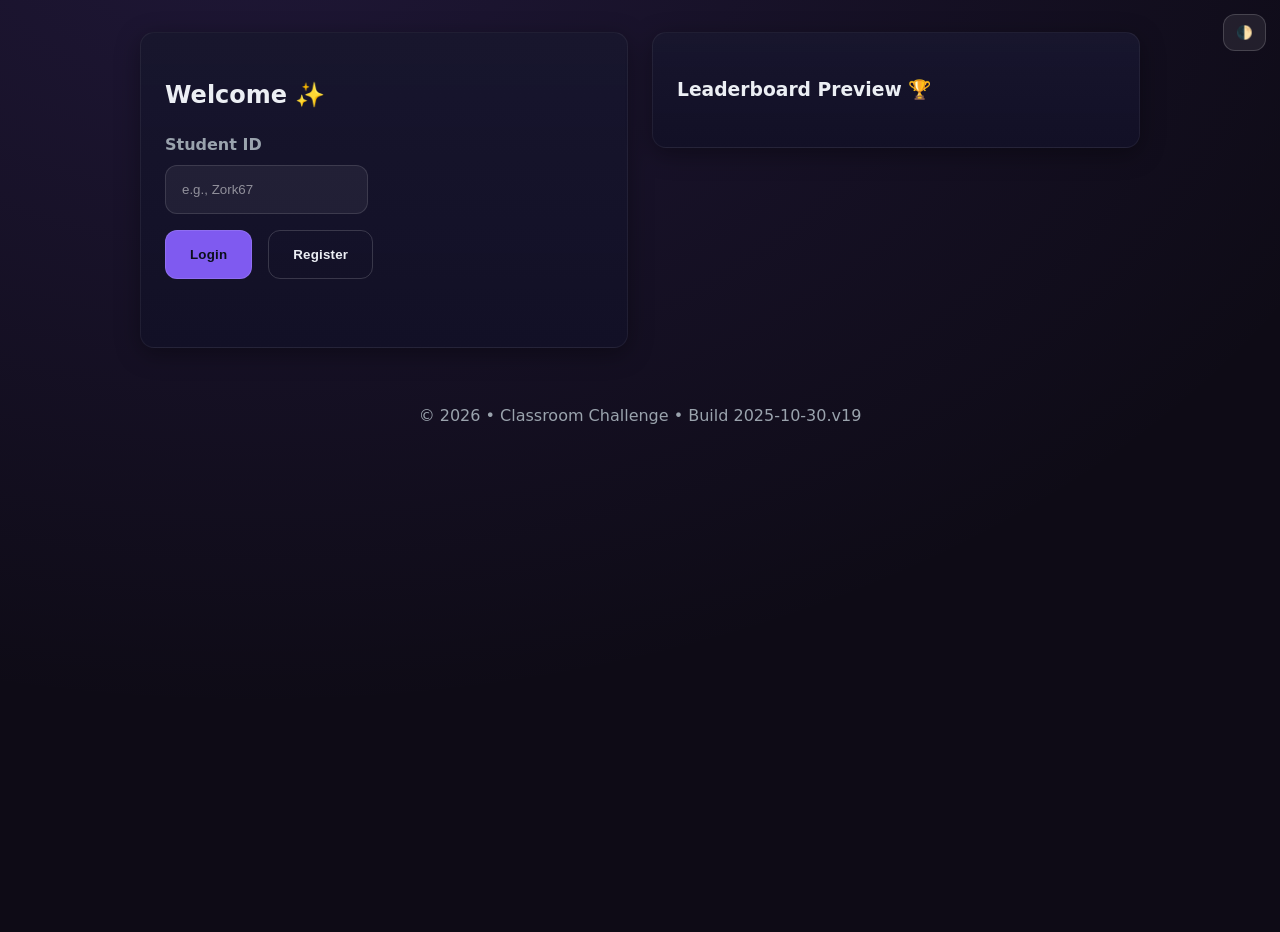
==== index.html @ f649332f "Implement avatar selection and display features Added avatar selection functionality with avatar pic" ====
<!doctype html>
<html lang="en">
<head>
  <meta charset="utf-8" />
  <meta http-equiv="Cache-Control" content="no-cache, no-store, must-revalidate" />
  <meta http-equiv="Pragma" content="no-cache" />
  <meta http-equiv="Expires" content="0" />
  <meta name="viewport" content="width=device-width, initial-scale=1" />
  <title>Classroom Challenge</title>
  <script>window.ASSET_VERSION='2025-10-30.v19';</script>
  <link rel="stylesheet" href="style.css?v=uc20" />
</head>
<body data-state="auth-id">
  <button id="themeToggle" class="theme-toggle" aria-label="Toggle theme">🌓</button>

  <!-- Global Busy Overlay (auth-only) -->
  <div id="busyOverlay" class="busy-overlay hidden" aria-live="polite" aria-atomic="true">
    <div class="busy-box">
      <div class="spinner"></div>
      <div class="busy-text">Processing…</div>
    </div>
  </div>

  <main>
    <!-- Auth layout -->
    <section id="authLayout" class="auth-layout cardless">
      <div class="auth-left">
        <section id="identifyPanel" class="card">
          <h2>Welcome ✨</h2>
          <div class="row">
            <label>Student ID
              <input id="idOnly" autocomplete="username" placeholder="e.g., Zork67">
            </label>
          </div>
          <div class="actions">
            <button id="idLoginBtn">Login</button>
            <button id="idRegisterBtn" class="secondary">Register</button>
          </div>
          <p id="idMsg" class="msg"></p>
        </section>

        <section id="pinPanel" class="card">
          <h2 id="helloName">Hi! 👋</h2>
          <div class="row pin-row">
            <div class="input-wrap">
              <label>PIN
                <input id="pin" type="password" autocomplete="current-password" placeholder="4–8 digits">
              </label>
            </div>
            <label class="remember small"><input type="checkbox" id="rememberPin"> Remember PIN</label>
          </div>
          <div class="actions">
            <button id="primaryAuthBtn">Login</button>
            <button id="backToIdBtn" class="secondary">Back</button>
          </div>
          <p id="loginMsg" class="msg"></p>
        </section>
      </div>

      <aside id="lbPreview" class="card lb-preview">
        <h3>Leaderboard Preview 🏆</h3>
        <ol id="leaderboardPreview" class="tight"></ol>
      </aside>
    </section>

    <!-- App -->
    <section id="dashboard" class="card">
      <div class="grid two">
        <div class="card" id="profileCard">
          <h2>Profile 👤</h2>

          <!-- avatar + name row (added) -->
          <div class="profile-row">
            <img id="profileAvatar" class="avatar-img" alt="Avatar" />
            <strong id="displayName">—</strong>
          </div>

          <p>Coins: <span class="coin-emoji">🪙</span> <span id="coinBalance">0</span></p>

          <!-- choose avatar trigger (added) -->
          <button id="chooseAvatarBtn" class="secondary" type="button">Choose Avatar</button>

          <!-- avatar picker panel (hidden by default; added) -->
          <div id="avatarPickerPanel" class="avatar-picker hidden" aria-label="Choose an avatar"></div>

          <button id="logoutBtn" class="secondary">Logout</button>
        </div>
        <div class="card" id="boardCard">
          <h2>Leaderboard 🏆</h2>
          <ol id="leaderboard"></ol>
        </div>
      </div>

      <section class="card" id="activitiesCard">
        <div class="section-head">
          <h2>Activities 🧩</h2>
        </div>
        <div id="activities" class="activities"></div>
      </section>

      <!-- Archive Drawer -->
      <section class="card archive">
        <button id="archiveToggle" class="archive-toggle" aria-expanded="false">📂 Archive (Previous Activities)</button>
        <div id="archivePanel" class="archive-panel" hidden>
          <ul id="archiveList" class="archive-list"></ul>
        </div>
      </section>
    </section>
  </main>

  <div id="toast" class="toast hidden"></div>
  <footer class="footer">© <span id="year"></span> • Classroom Challenge • Build <span id="build"></span></footer>

  <!-- scripts -->
  <script src="config.js?v=2"></script>
  <script src="app.js?v=uc19"></script>
  <!-- avatar extension scripts (to be added in later steps) -->
  <script src="app-avatar-patch.js?v=uc19"></script>
  <script src="plugins/avatarPicker.js?v=uc19"></script>
</body>
</html>
---- style.css ----
/* ================================
   Classroom Challenge • style.css
   v19 + Auth Layout Centered (2-col → 1-col)
   ================================ */

/* ---- Theme + Scale (Ultraviolet Catastrophe palette) ---- */
:root{
  --bg:#0e0b16; --text:#eceff4; --card:#131129; --muted:#9aa3ad;
  --accent:#7F5AF0; --accent-amber:#FFB648; --accent-teal:#2E7D8F; --accent-navy:#1A1F3B;
  --good:#43d17a; --warn:#ffcc66; --bad:#ff6b6b;
  --s-1:4px; --s0:0px; --s1:8px; --s2:16px; --s3:24px; --s4:32px;
  --r:14px; --shadow:0 6px 24px rgba(0,0,0,.35);
}
:root.light{
  --bg:#f6f7fb; --text:#0f1220; --card:#ffffff; --muted:#6a7283;
  --accent:#6D4EFF; --accent-amber:#FF9F2E; --accent-teal:#2B7F8E; --accent-navy:#1D2344;
  --good:#1aa163; --warn:#b67200; --bad:#c0392b; --shadow:0 8px 24px rgba(0,0,0,.08);
}

/* ---- Base ---- */
*{ box-sizing:border-box; }
html,body{ height:100%; }
body{
  margin:0;
  font:16px/1.5 system-ui, Segoe UI, Roboto, Arial, sans-serif;
  color:var(--text);
  background:var(--bg);
}
/* Static cosmic gradient background (does not scroll) */
body::before{
  content:'';
  position:fixed; inset:0; z-index:-1; pointer-events:none;
  background:
    radial-gradient(1200px 800px at 20% -10%, rgba(127,90,240,.15), transparent),
    var(--bg);
}

main{ max-width:1100px; margin:var(--s4) auto; padding:0 var(--s2); }

/* ---- Cards ---- */
.card{
  background:linear-gradient(180deg, rgba(255,255,255,.02), rgba(0,0,0,.08)), var(--card);
  border:1px solid rgba(255,255,255,.06);
  border-radius:var(--r);
  padding:var(--s3);
  box-shadow:var(--shadow);
}
.cardless{ background:transparent; border:none; box-shadow:none; padding:0; }

/* ---- Typography + Layout helpers ---- */
.row{ margin:var(--s1) 0; display:flex; gap:var(--s2); align-items:center; }
.row.stack{ flex-direction:column; align-items:stretch; }

label{ display:flex; flex-direction:column; gap:var(--s1); font-weight:600; color:var(--muted); }
input{
  padding:var(--s2);
  border-radius:12px;
  border:1px solid rgba(255,255,255,.12);
  background:rgba(255,255,255,.06);
  color:var(--text);
  outline:none;
  width:100%;
}
input::placeholder{ color:rgba(255,255,255,.5); }

button{
  padding:var(--s2) var(--s3);
  border-radius:12px;
  border:1px solid rgba(255,255,255,.12);
  background:var(--accent);
  color:#0b0f1a;
  font-weight:800;
  letter-spacing:.2px;
  cursor:pointer;
  transition:transform .05s ease, filter .2s ease;
}
button:hover{ filter:brightness(1.08); }
button:active{ transform:translateY(1px); }
button.secondary{ background:transparent; color:var(--text); border-color:rgba(255,255,255,.16); }
button:disabled{ opacity:.6; cursor:not-allowed; }
.actions{ display:flex; gap:var(--s2); margin-top:var(--s2); flex-wrap:wrap; }
.msg{ min-height:1.25em; color:var(--warn); margin-top:var(--s1); }
.hidden{ display:none !important; }
.muted{ color:var(--muted); } .small{ font-size:0.92rem; color:var(--muted); }

/* ---- Theme toggle button ---- */
.theme-toggle{
  position:fixed; top:14px; right:14px;
  z-index:10000;
  padding:10px 12px;
  border-radius:12px;
  background:rgba(255,255,255,.08);
  border:1px solid rgba(255,255,255,.16);
  color:var(--text);
}

/* =========================================
   AUTH LAYOUT: centered two-column → one-column
   ========================================= */
#authLayout{
  /* center the whole auth section on the page */
  max-width:1000px;
  margin:0 auto var(--s4);
  display:grid;
  grid-template-columns: 1fr 1fr;   /* two columns on wide screens */
  gap:var(--s3);
  align-items:start;                /* align tops so headings line up */
  justify-content:center;           /* center the grid within main */
}

/* left side contains identify + pin panels stacked */
.auth-left{
  display:grid;
  align-content:start;
  gap:var(--s3);
  min-width:340px;                  /* keeps card from getting too skinny */
}

/* right side leaderboard preview card */
#lbPreview{
  min-width:340px;
}

/* tighter list in preview */
#leaderboardPreview.tight{
  margin:0; padding-left:1.25rem;
}
#leaderboardPreview li{ margin:4px 0; }

/* Responsive: on narrower screens, stack vertically and keep centered width */
@media (max-width: 980px){
  #authLayout{
    grid-template-columns: 1fr;     /* single column */
    max-width: 640px;               /* keep it nicely centered */
  }
  .auth-left, #lbPreview{
    min-width: unset;
  }
}

/* ---- App visibility states ---- */
#identifyPanel, #pinPanel, #authLayout, #dashboard{ display:none; }
body[data-state="auth-id"] #authLayout{ display:grid; }
body[data-state="auth-id"] #identifyPanel{ display:block; }
body[data-state="auth-pin"] #authLayout{ display:grid; }
body[data-state="auth-pin"] #pinPanel{ display:block; }
body[data-state="app"] #dashboard{ display:block; }

/* ---- Busy overlay (auth actions only) ---- */
.busy-overlay{
  position:fixed; inset:0;
  background:rgba(10,12,22,.6);
  display:flex; align-items:center; justify-content:center;
  backdrop-filter:blur(2px);
  z-index:9999;
}
.busy-overlay.hidden{ display:none !important; }
.busy-box{
  background:rgba(255,255,255,.06);
  border:1px solid rgba(255,255,255,.16);
  padding:20px 24px; border-radius:14px;
  display:flex; gap:12px; align-items:center;
  box-shadow:var(--shadow);
}
.spinner{
  width:22px; height:22px;
  border:3px solid rgba(255,255,255,.35);
  border-top-color: var(--accent);
  border-radius:50%;
  animation:spin .7s linear infinite;
}
@keyframes spin{ to{ transform: rotate(360deg); } }
.busy-text{ font-weight:700; letter-spacing:.2px; }

/* =========================================
   DASHBOARD
   ========================================= */
.grid.two{ display:grid; grid-template-columns:1fr 1fr; gap:var(--s3); }
@media (max-width:1000px){ .grid.two{ grid-template-columns:1fr; } }

/* Profile / Leaderboard cards inside dashboard */
#profileCard p, #boardCard ol{ margin: .25rem 0; }

/* ---- Activities Grid: responsive 4→3→2→1 with max width ---- */
#activities{
  --tile-min: 240px;
  --tile-max: 300px;
  max-width: calc(4 * var(--tile-max) + 3 * var(--s2));
  margin-inline:auto;
}
@media (max-width:1200px){
  #activities{ max-width: calc(3 * var(--tile-max) + 2 * var(--s2)); }
}
@media (max-width:900px){
  #activities{ max-width: calc(2 * var(--tile-max) + 1 * var(--s2)); }
}

.activities{
  display:grid;
  grid-auto-flow: row dense;
  grid-template-columns: repeat(auto-fit, minmax(var(--tile-min), var(--tile-max)));
  gap:var(--s2);
  justify-content:start;
  align-items:start;
}
.activity{ width:100%; }

/* ---- Activity Tile ---- */
.activity{
  position:relative;
  padding:var(--s2);
  border:1px solid rgba(255,255,255,.12);
  border-radius:12px;
  background:rgba(255,255,255,.03);
  transition:filter .25s ease, opacity .25s ease, transform .25s ease;
  overflow:hidden;
}
.activity h3{ margin:0 0 var(--s1) 0; font-size:1.05rem; }
.activity p{ margin:.25rem 0; }
.activity .row{ margin-top:var(--s2); }

/* ensure submit button doesn’t stretch full width */
.activity .row.stack button{ width:auto; align-self:flex-start; }

.activity.locked{ pointer-events:none; }
.activity.done{ opacity:.6; filter:grayscale(.25) brightness(.95); }

/* ---- Per-tile processing overlay (no spinner) + shimmer verdict ---- */
.activity::before, .activity::after{ position:absolute; content:''; pointer-events:none; }
.activity::before{ display:none; }
.activity.processing::before{ display:block; inset:0; background:rgba(10,12,22,.35); }

/* shimmer verdict then fade to gray */
.activity.success::before,
.activity.fail::before,
.activity.neutral::before{
  display:block; inset:0; opacity:0; animation-fill-mode:forwards;
}
.activity.success::before{ animation: verdictGreen 700ms ease, fadeGray 600ms ease 700ms forwards; }
.activity.fail::before{    animation: verdictRed   700ms ease, fadeGray 600ms ease 700ms forwards; }
.activity.neutral::before{ animation: verdictYellow700 700ms ease, fadeGray 600ms ease 700ms forwards; }

@keyframes verdictGreen{
  0%{opacity:0;background:rgba(67,209,122,0);}
  35%{opacity:1;background:rgba(67,209,122,.35);}
  70%{background:rgba(67,209,122,.28);}
  100%{opacity:1;background:rgba(67,209,122,.22);}
}
@keyframes verdictRed{
  0%{opacity:0;background:rgba(255,107,107,0);}
  35%{opacity:1;background:rgba(255,107,107,.35);}
  70%{background:rgba(255,107,107,.28);}
  100%{opacity:1;background:rgba(255,107,107,.22);}
}
@keyframes verdictYellow700{
  0%{opacity:0;background:rgba(255,204,102,0);}
  35%{opacity:1;background:rgba(255,204,102,.45);}
  70%{background:rgba(255,204,102,.32);}
  100%{opacity:1;background:rgba(255,204,102,.26);}
}
@keyframes fadeGray{ to{ background:rgba(128,128,128,.18); } }

/* ---- Tile Toast (centered overlay) ---- */
.tile-toast{
  position:absolute;
  top:50%; left:50%;
  transform:translate(-50%, -50%);
  background:rgba(0,0,0,.85); color:#fff;
  padding:8px 12px; border-radius:10px; font-size:.95rem; pointer-events:none;
  opacity:0; white-space:nowrap; z-index:40; animation:tileToast 2s ease forwards;
  box-shadow:var(--shadow);
}
.tile-toast.good{ background:rgba(67,209,122,.9); }
.tile-toast.bad{ background:rgba(255,107,107,.9); }
.tile-toast.info{ background:rgba(255,204,102,.95); color:#1a1a1a; }

@keyframes tileToast{
  0%{ opacity:0; transform:translate(-50%,-40%); }
  10%{ opacity:1; transform:translate(-50%,-50%); }
  90%{ opacity:1; }
  100%{ opacity:0; transform:translate(-50%,-60%); }
}

/* ---- Slide-to-end animation when processing ---- */
.activity.moving{ animation: slideToEnd 250ms ease; }
@keyframes slideToEnd{
  from{ transform:translateX(0); opacity:1; }
  to{ transform:translateX(6px); opacity:.98; }
}

/* ---- Archive Drawer ---- */
.archive{ margin-top:var(--s3); }
.archive-toggle{
  width:100%; text-align:left; display:flex; align-items:center; gap:10px;
  background:transparent; color:var(--text);
  border-color:rgba(255,255,255,.16);
}
.archive-toggle[aria-expanded="true"]::after{ content:'▲'; margin-left:auto; }
.archive-toggle[aria-expanded="false"]::after{ content:'▼'; margin-left:auto; }

.archive-panel{ margin-top:var(--s2); }
.archive-list{ list-style:none; padding:0; margin:0; display:grid; gap:var(--s2); }
.archive-item{
  border:1px solid rgba(255,255,255,.12);
  border-radius:12px;
  padding:var(--s2);
  background:rgba(255,255,255,.03);
}
.archive-item .hdr{ display:flex; gap:10px; align-items:center; justify-content:space-between; }
.archive-item .meta{ color:var(--muted); font-size:.9rem; }
.archive-item .detail{ margin-top:8px; display:none; }
.archive-item[aria-expanded="true"] .detail{ display:block; }
.archive-item .pill{ font-size:.8rem; padding:2px 8px; border-radius:999px; border:1px solid rgba(255,255,255,.18); }
.pill.good{    background:rgba(67,209,122,.18); border-color:rgba(67,209,122,.35); }
.pill.bad{     background:rgba(255,107,107,.18); border-color:rgba(255,107,107,.35); }
.pill.neutral{ background:rgba(255,204,102,.2); border-color:rgba(255,204,102,.4); }
.archive-item .answer{ white-space:pre-wrap; background:rgba(0,0,0,.2); padding:6px 8px; border-radius:8px; }
.archive-item .correct{ opacity:.9; }

/* ---- Footer & Global Toast ---- */
.footer{ text-align:center; color:var(--muted); padding:24px 0 48px; }
.toast{
  position:fixed; left:50%; bottom:24px; transform:translateX(-50%);
  background:rgba(0,0,0,.8); color:#fff; padding:10px 14px; border-radius:10px; box-shadow:var(--shadow);
  z-index:10000;
}
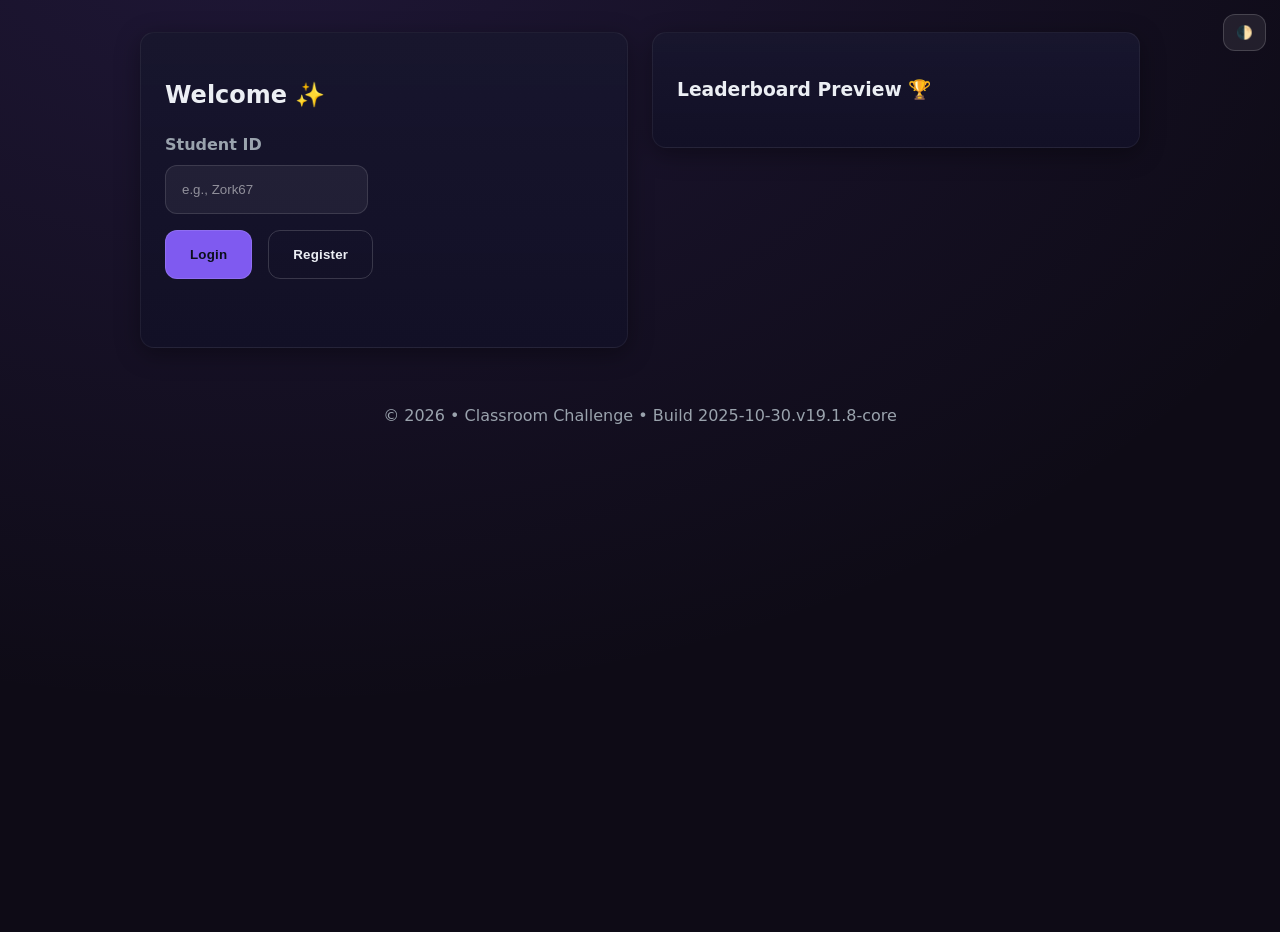
==== commit 9eff73e4: "Update index.html" ====
--- a/index.html
+++ b/index.html
@@ -7,8 +7,8 @@
   <meta http-equiv="Expires" content="0" />
   <meta name="viewport" content="width=device-width, initial-scale=1" />
   <title>Classroom Challenge</title>
-  <script>window.ASSET_VERSION='2025-10-30.v19';</script>
-  <link rel="stylesheet" href="style.css?v=uc20" />
+  <script>window.ASSET_VERSION='2025-10-30.v19.1.8-core';</script>
+  <link rel="stylesheet" href="style.css?v=uc22" />
 </head>
 <body data-state="auth-id">
   <button id="themeToggle" class="theme-toggle" aria-label="Toggle theme">🌓</button>
@@ -64,46 +64,72 @@
     </section>
 
     <!-- App -->
-    <section id="dashboard" class="card">
+    <section id="dashboard">
+      <!-- top row: 2-column layout -->
       <div class="grid two">
-        <div class="card" id="profileCard">
+        <!-- PROFILE CARD (panel-scoped busy) -->
+        <div class="card cc-panel" id="profileCard" data-panel="profile">
           <h2>Profile 👤</h2>
 
-          <!-- avatar + name row (added) -->
+          <!-- avatar + name + coins -->
           <div class="profile-row">
             <img id="profileAvatar" class="avatar-img" alt="Avatar" />
-            <strong id="displayName">—</strong>
+            <div>
+              <div id="displayName">—</div>
+              <div>Coins: 🪙 <span id="coinBalance">0</span></div>
+            </div>
           </div>
 
-          <p>Coins: <span class="coin-emoji">🪙</span> <span id="coinBalance">0</span></p>
-
-          <!-- choose avatar trigger (added) -->
+          <!-- choose avatar trigger -->
           <button id="chooseAvatarBtn" class="secondary" type="button">Choose Avatar</button>
 
-          <!-- avatar picker panel (hidden by default; added) -->
-          <div id="avatarPickerPanel" class="avatar-picker hidden" aria-label="Choose an avatar"></div>
+          <!-- avatar picker panel (hidden until button is used) -->
+          <div id="avatarPickerPanel" class="avatar-picker hidden"></div>
 
-          <button id="logoutBtn" class="secondary">Logout</button>
+          <!-- logout button -->
+          <button id="logoutBtn" class="secondary" type="button" style="margin-top: 0.75rem;">
+            Logout
+          </button>
+
+          <!-- panel busy overlay -->
+          <div class="panel-busy-overlay" aria-hidden="true"></div>
         </div>
-        <div class="card" id="boardCard">
-          <h2>Leaderboard 🏆</h2>
+
+        <!-- LEADERBOARD CARD (panel-scoped busy) -->
+        <div class="card cc-panel" id="boardCard" data-panel="leaderboard">
+          <div class="lb-header">
+            <h2>Leaderboard 🏆</h2>
+            <button id="lbToggle" class="secondary small" type="button">Show all</button>
+          </div>
           <ol id="leaderboard"></ol>
+
+          <!-- panel busy overlay -->
+          <div class="panel-busy-overlay" aria-hidden="true"></div>
         </div>
       </div>
 
-      <section class="card" id="activitiesCard">
+      <!-- full-width activities (panel-scoped busy) -->
+      <section class="card cc-panel" id="activitiesCard" data-panel="activities">
         <div class="section-head">
           <h2>Activities 🧩</h2>
         </div>
         <div id="activities" class="activities"></div>
+
+        <!-- panel busy overlay -->
+        <div class="panel-busy-overlay" aria-hidden="true"></div>
       </section>
 
-      <!-- Archive Drawer -->
-      <section class="card archive">
-        <button id="archiveToggle" class="archive-toggle" aria-expanded="false">📂 Archive (Previous Activities)</button>
+      <!-- Archive Drawer (panel-scoped busy) -->
+      <section class="card archive cc-panel" data-panel="archive">
+        <button id="archiveToggle" class="archive-toggle" aria-expanded="false">
+          📂 Archive (Previous Activities)
+        </button>
         <div id="archivePanel" class="archive-panel" hidden>
           <ul id="archiveList" class="archive-list"></ul>
         </div>
+
+        <!-- panel busy overlay -->
+        <div class="panel-busy-overlay" aria-hidden="true"></div>
       </section>
     </section>
   </main>
@@ -113,9 +139,13 @@
 
   <!-- scripts -->
   <script src="config.js?v=2"></script>
-  <script src="app.js?v=uc19"></script>
-  <!-- avatar extension scripts (to be added in later steps) -->
-  <script src="app-avatar-patch.js?v=uc19"></script>
-  <script src="plugins/avatarPicker.js?v=uc19"></script>
+  <!-- core app (auth, dashboard, activities, submit) -->
+  <script src="app.js?v=uc22"></script>
+  <!-- non-core UI (archive toggle, leaderboard toggle, etc.) -->
+  <script src="app-ui.js?v=uc22"></script>
+  <!-- avatar glue (instant picker, avatar render, fixes) -->
+  <script src="app-avatar-patch.js?v=uc22"></script>
+  <!-- plugin picker (optional, used by avatar glue) -->
+  <script src="plugins/avatarPicker.js?v=uc22"></script>
 </body>
 </html>
--- a/style.css
+++ b/style.css
@@ -324,3 +324,266 @@
   background:rgba(0,0,0,.8); color:#fff; padding:10px 14px; border-radius:10px; box-shadow:var(--shadow);
   z-index:10000;
 }
+
+/* ============================
+   Avatar UI (v19.1.6 plan)
+   ============================ */
+
+/* row in Profile card: avatar + name side-by-side */
+.profile-row {
+  display: flex;
+  align-items: center;
+  gap: 12px;
+  margin-bottom: 10px;
+}
+
+/* main avatar in profile */
+.avatar-img {
+  width: 54px;
+  height: 54px;
+  border-radius: 50%;
+  object-fit: cover;
+  background: rgba(255,255,255,.05);
+  border: 2px solid rgba(255,255,255,.12);
+}
+
+/* tiny version (for leaderboard later) */
+.avatar-img.sm {
+  width: 30px;
+  height: 30px;
+  border-width: 1px;
+}
+
+/* the container in index.html we added:
+   <div id="avatarPickerPanel" class="avatar-picker hidden">...</div> */
+.avatar-picker {
+  margin-top: 12px;
+  display: grid;
+  grid-template-columns: repeat(auto-fill, minmax(72px, 1fr));
+  gap: 10px;
+  max-width: 380px;          /* prevents panel from stretching the card */
+  max-height: 220px;
+  overflow-y: auto;
+  background: rgba(0,0,0,.25);
+  border: 1px solid rgba(255,255,255,.04);
+  border-radius: 12px;
+  padding: 10px;
+}
+
+/* individual avatar tile */
+.avatar-tile {
+  display: flex;
+  flex-direction: column;
+  align-items: center;
+  gap: 6px;
+  cursor: pointer;
+  border-radius: 10px;
+  padding: 4px;
+  transition: background .15s ease;
+}
+.avatar-tile:hover {
+  background: rgba(255,255,255,.05);
+}
+
+.avatar-tile img {
+  width: 60px;
+  height: 60px;
+  border-radius: 999px;
+  object-fit: cover;
+  background: rgba(0,0,0,.25);
+  border: 1px solid rgba(255,255,255,.08);
+}
+
+/* selected state */
+.avatar-tile.selected {
+  outline: 2px solid var(--accent);
+  background: rgba(127,90,240,.12);
+}
+
+/* =========================================
+   ADDITIONS: dashboard leaderboard UX + profile-busy
+   ========================================= */
+
+/* put profile card in a stacking context for the mini busy overlay */
+#profileCard {
+  position: relative;
+}
+
+/* profile-only busy overlay (legacy) */
+.profile-busy {
+  position: absolute;
+  inset: 0;
+  background: rgba(0,0,0,0.45);
+  display: flex;
+  align-items: center;
+  justify-content: center;
+  border-radius: inherit;
+  z-index: 5;
+}
+.profile-busy.hidden {
+  display: none !important;
+}
+.profile-busy-text {
+  background: rgba(0,0,0,0.55);
+  padding: 4px 10px;
+  border-radius: 999px;
+  font-size: 0.75rem;
+}
+
+/* leaderboard header (dashboard card) */
+.lb-header {
+  display: flex;
+  align-items: center;
+  justify-content: space-between;
+  gap: 0.5rem;
+  margin-bottom: 0.5rem;
+}
+
+/* dashboard leaderboard rows */
+#leaderboard .lb-row {
+  display: flex;
+  align-items: center;
+  gap: 0.5rem;
+  padding: 4px 0;
+}
+
+/* left block for medal + rank number */
+.lb-left {
+  min-width: 72px;
+  display: flex;
+  gap: 4px;
+  align-items: center;
+  font-weight: 600;
+}
+
+/* name should take remaining space */
+.lb-name {
+  flex: 1;
+  overflow: hidden;
+  text-overflow: ellipsis;
+  white-space: nowrap;
+}
+
+/* score on the right */
+.lb-score {
+  white-space: nowrap;
+  font-weight: 600;
+}
+
+/* tighten small leaderboard avatars */
+#leaderboard .avatar-img.sm {
+  width: 26px;
+  height: 26px;
+  border-radius: 999px;
+  object-fit: cover;
+  flex-shrink: 0;
+}
+
+/* highlight current user in leaderboard */
+.lb-row.me {
+  background: rgba(127, 90, 240, 0.08);
+  border-left: 3px solid rgba(127, 90, 240, 0.9);
+  border-radius: 999px;
+  padding-left: 0.5rem;
+}
+
+/* remove native ordered list numbering for the dashboard leaderboard only */
+#leaderboard,
+#leaderboard li {
+  list-style: none !important;
+  margin: 0;
+  padding: 0;
+}
+#leaderboard li::marker {
+  content: '' !important;
+}
+
+/* =========================================
+   NEW: Panel-scoped busy overlay (global pattern)
+   ========================================= */
+
+/* any panel that wants a scoped busy overlay */
+.cc-panel {
+  position: relative; /* so overlay can be absolutely positioned */
+}
+
+/* overlay that sits on top of panel content */
+.panel-busy-overlay {
+  position: absolute;
+  inset: 0;
+  background: rgba(5, 8, 20, 0.45);
+  backdrop-filter: blur(4px);
+  display: flex;
+  align-items: center;
+  justify-content: center;
+  opacity: 0;
+  pointer-events: none;
+  transition: opacity 0.15s ease-out;
+  z-index: 10;
+  border-radius: inherit;
+}
+
+/* spinner inside panel overlay */
+.panel-busy-overlay::after {
+  content: "";
+  width: 30px;
+  height: 30px;
+  border-radius: 9999px;
+  border: 3px solid rgba(255,255,255,0.25);
+  border-top-color: rgba(255,255,255,0.9);
+  animation: panelspin 0.7s linear infinite;
+}
+
+.panel-busy-overlay.is-active {
+  opacity: 1;
+  pointer-events: all;
+}
+
+@keyframes panelspin {
+  to { transform: rotate(360deg); }
+}
+/* =========================================
+   Minor UX Tweaks for Avatar Picker + Panel Busy
+   ========================================= */
+
+/* make panel busy overlay sit below avatar picker grid */
+[data-panel="profile"] .panel-busy-overlay {
+  z-index: 1;
+}
+
+/* avatar picker appears above panel busy */
+.avatar-picker {
+  position: relative;
+  z-index: 5;
+}
+
+/* loading state when avatars list is empty */
+.avatar-empty {
+  display: flex;
+  align-items: center;
+  justify-content: center;
+  height: 100px;
+  font-size: 0.9rem;
+  color: var(--muted);
+  opacity: 0.8;
+}
+
+/* subtle scroll shadow at top and bottom of avatar grid */
+.avatar-picker::before,
+.avatar-picker::after {
+  content: "";
+  position: sticky;
+  left: 0;
+  right: 0;
+  height: 12px;
+  pointer-events: none;
+  z-index: 6;
+}
+.avatar-picker::before {
+  top: 0;
+  background: linear-gradient(to bottom, rgba(0,0,0,0.35), transparent);
+}
+.avatar-picker::after {
+  bottom: 0;
+  background: linear-gradient(to top, rgba(0,0,0,0.35), transparent);
+}
